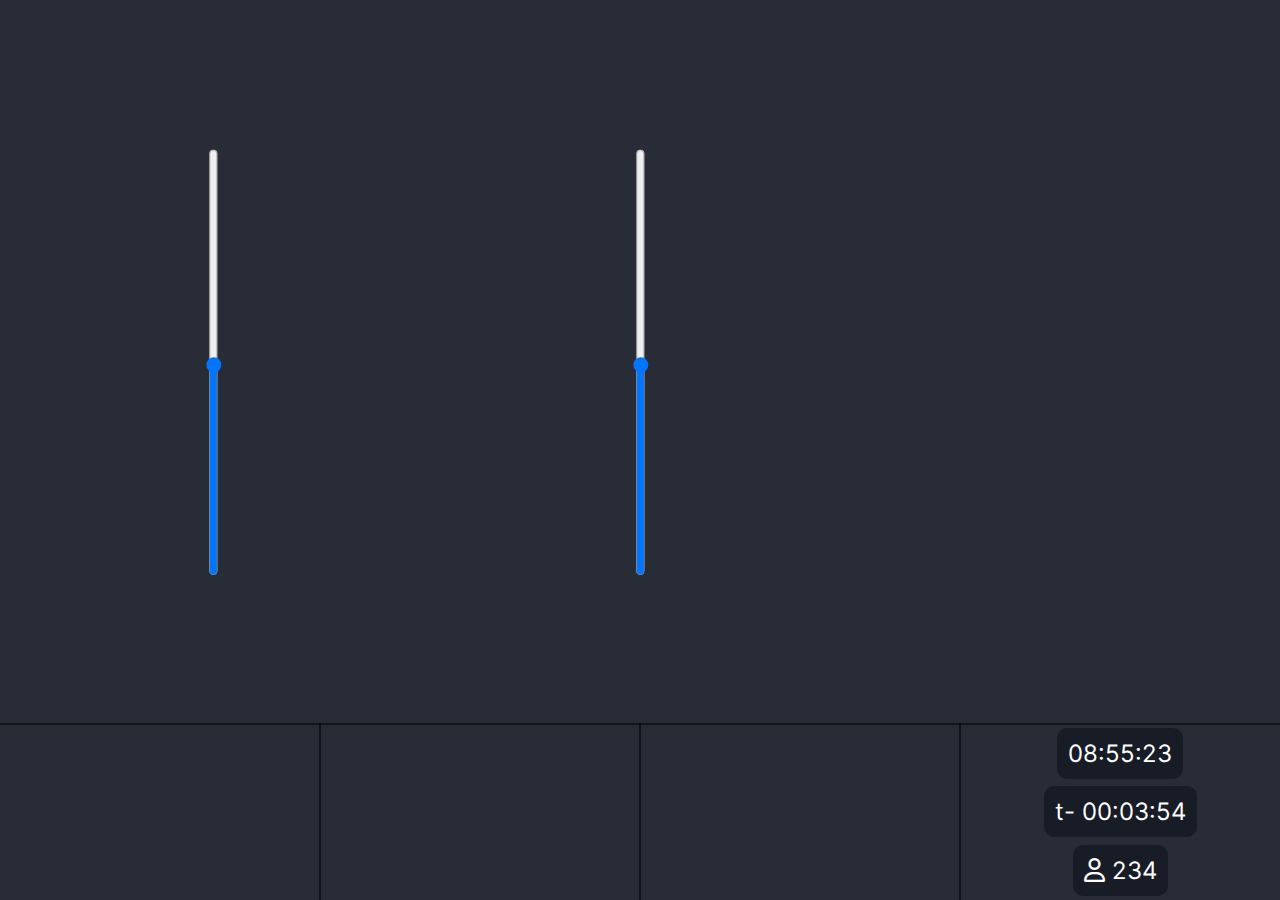
==== index.html @ 0ac71f93 "Add info view CSS" ====
<!DOCTYPE html>
<html lang="de">

<head>
    <meta charset="UTF-8">
    <meta http-equiv="X-UA-Compatible" content="IE=edge">
    <meta name="viewport" content="width=device-width, initial-scale=1.0">
    <title>RadioStationSim</title>
    <link rel="stylesheet" href="./res/css/fonts.css">
    <link rel="stylesheet" href="./res/css/main.css">
    <link rel="stylesheet" href="./res/css/grid.css">
    <link rel="stylesheet" href="./res/fontawesome/css/all.css">
    <link rel="stylesheet" href="./res/css/info_view.css">
    <link rel="stylesheet" href="./res/css/mixer.css">
</head>

<body>
    <div class="main-grid">
        <div class="main-grid_content_view">
            <div class="slider-grid_slider">
                <div class="slider_slider-left">
                    <input type="range" min="1" max="100" value="50" class="slider">
                </div>
                <div class="slider_slider-right">
                    <input type="range" min="1" max="100" value="50" class="slider">
                </div>
            </div>
            <div class="slider-grid_buttons"></div>
        </div>
        <div class="main-grid_left"></div>
        <div class="main-grid_middle"></div>
        <div class="main-grid_right"></div>
        <div class="main-grid_info">
            <div class="info-grid_time" id="info-grid_time"></div>
            <div class="info-grid_time-left">t- 00:03:54</div>
            <div class="info-grid_people"><i class="fa-regular fa-user"></i>&nbsp;234</div>
        </div>
    </div>
    <script src="./res/js/jquery/jquery-3.6.1.min.js"></script>
    <script src="./res/js/clock.js"></script>
</body>

</html>
---- res/css/fonts.css ----
/* inter (regular - latin) */

@font-face {
    font-family: 'Inter';
    font-style: normal;
    font-weight: 400;
    src: url('/res/fonts/inter-v12-latin-regular.eot');
    src: local(''), url('/res/fonts/inter-v12-latin-regular.eot?#iefix') format('embedded-opentype'), /* IE6-IE8 */
    url('/res/fonts/inter-v12-latin-regular.woff2') format('woff2'), /* Super Modern Browsers */
    url('/res/fonts/inter-v12-latin-regular.woff') format('woff'), /* Modern Browsers */
    url('/res/fonts/inter-v12-latin-regular.ttf') format('truetype'), /* Safari, Android, iOS */
    url('/res/fonts/inter-v12-latin-regular.svg#Inter') format('svg');
}


/* dosis (800 - latin) */

@font-face {
    font-family: 'Dosis';
    font-style: normal;
    font-weight: 800;
    src: url('/res/fonts/dosis-v27-latin-800.eot');
    src: local(''), url('/res/fonts/dosis-v27-latin-800.eot?#iefix') format('embedded-opentype'), /* IE6-IE8 */
    url('/res/fonts/dosis-v27-latin-800.woff2') format('woff2'), /* Super Modern Browsers */
    url('/res/fonts/dosis-v27-latin-800.woff') format('woff'), /* Modern Browsers */
    url('/res/fonts/dosis-v27-latin-800.ttf') format('truetype'), /* Safari, Android, iOS */
    url('/res/fonts/dosis-v27-latin-800.svg#Dosis') format('svg');
}


/* ubuntu (500 - latin) */

@font-face {
    font-family: 'Ubuntu';
    font-style: normal;
    font-weight: 500;
    src: url('/res/fonts/ubuntu-v20-latin-500.eot');
    src: local(''), url('/res/fonts/ubuntu-v20-latin-500.eot?#iefix') format('embedded-opentype'), /* IE6-IE8 */
    url('/res/fonts/ubuntu-v20-latin-500.woff2') format('woff2'), /* Super Modern Browsers */
    url('/res/fonts/ubuntu-v20-latin-500.woff') format('woff'), /* Modern Browsers */
    url('/res/fonts/ubuntu-v20-latin-500.ttf') format('truetype'), /* Safari, Android, iOS */
    url('/res/fonts/ubuntu-v20-latin-500.svg#Ubuntu') format('svg');
}
---- res/css/main.css ----
:root {
    --text-color: #ffffff;
    --text2-color: #cccccc;
    --text-lightmode-color: #181c26;
    --background-color: #282c36;
    --background2-color: #181c26;
    --background-light: #dedede;
    --accent-color: #c71111;
    --accent2-color: #f34223;
}

html,
body {
    top: 0;
    left: 0;
    margin: 0;
    padding: 0;
    width: 100%;
    height: 100%;
    transition: 0;
    font-size: 100%;
    font-family: "Inter";
    scroll-behavior: smooth;
    color: var(--text-color);
    background-color: var(--background-color);
}

* {
    box-sizing: border-box;
    -webkit-font-smoothing: antialiased;
    -moz-osx-font-smoothing: grayscale;
}
---- res/css/grid.css ----
.main-grid {
    height: 100vh;
    display: grid;
    grid-template-columns: 1fr 1fr 1fr 1fr;
    grid-template-rows: auto 11rem;
    gap: 0px 0px;
    grid-auto-flow: row;
    grid-template-areas: "main-grid_content_view main-grid_content_view main-grid_content_view main-grid_content_view" "main-grid_left main-grid_middle main-grid_right main-grid_info";
}

.main-grid>* {
    outline: 1px solid #00000088;
}

.main-grid_content_view {
    grid-area: main-grid_content_view;
}

.main-grid_left {
    grid-area: main-grid_left;
}

.main-grid_middle {
    grid-area: main-grid_middle;
}

.main-grid_right {
    grid-area: main-grid_right;
}

.main-grid_info {
    grid-area: main-grid_info;
}
---- res/css/info_view.css ----
.main-grid_info {
    display: grid;
    grid-template-columns: 1fr;
    grid-template-rows: 1fr 1fr 1fr;
    gap: 0px 0px;
    grid-auto-flow: row;
    grid-template-areas: "info-grid_time" "info-grid_time-left" "info-grid_people";
}

.main-grid_info>* {
    display: grid;
    place-items: center;
    padding: 0.5rem;
    margin: auto;
    background-color: var(--background2-color);
    border-style: solid;
    border-radius: 10px;
    border-color: var(--background2-color);
    font-size: 1.5rem;
}

.info-grid_time {
    grid-area: info-grid_time;
}

.info-grid_time-left {
    grid-area: info-grid_time-left;
}

.info-grid_people {
    grid-area: info-grid_people;
    display: inline-block;
}
---- res/css/mixer.css ----
.main-grid_content_view {
    display: grid;
    grid-template-columns: 2fr 1fr;
    grid-template-rows: 1fr;
    gap: 0px 0px;
    grid-auto-flow: row;
    grid-template-areas: "slider-grid_slider slider-grid_buttons";
}

.slider-grid_slider {
    grid-area: slider-grid_slider;
    display: grid;
    grid-template-columns: 1fr 1fr;
    grid-template-rows: 1fr;
    gap: 0px 0px;
    grid-auto-flow: row;
    grid-template-areas: "slider_slider-left slider_slider-right";
}

.slider_slider-left {
    grid-area: slider_slider-left;
    display: grid;
    place-items: center;
}

.slider_slider-right {
    grid-area: slider_slider-right;
    display: grid;
    place-items: center;
}

.slider {
    width: 100%;
    height: 25px;
    rotate: 270deg;
}

.slider-grid_buttons {
    grid-area: slider-grid_buttons;
}
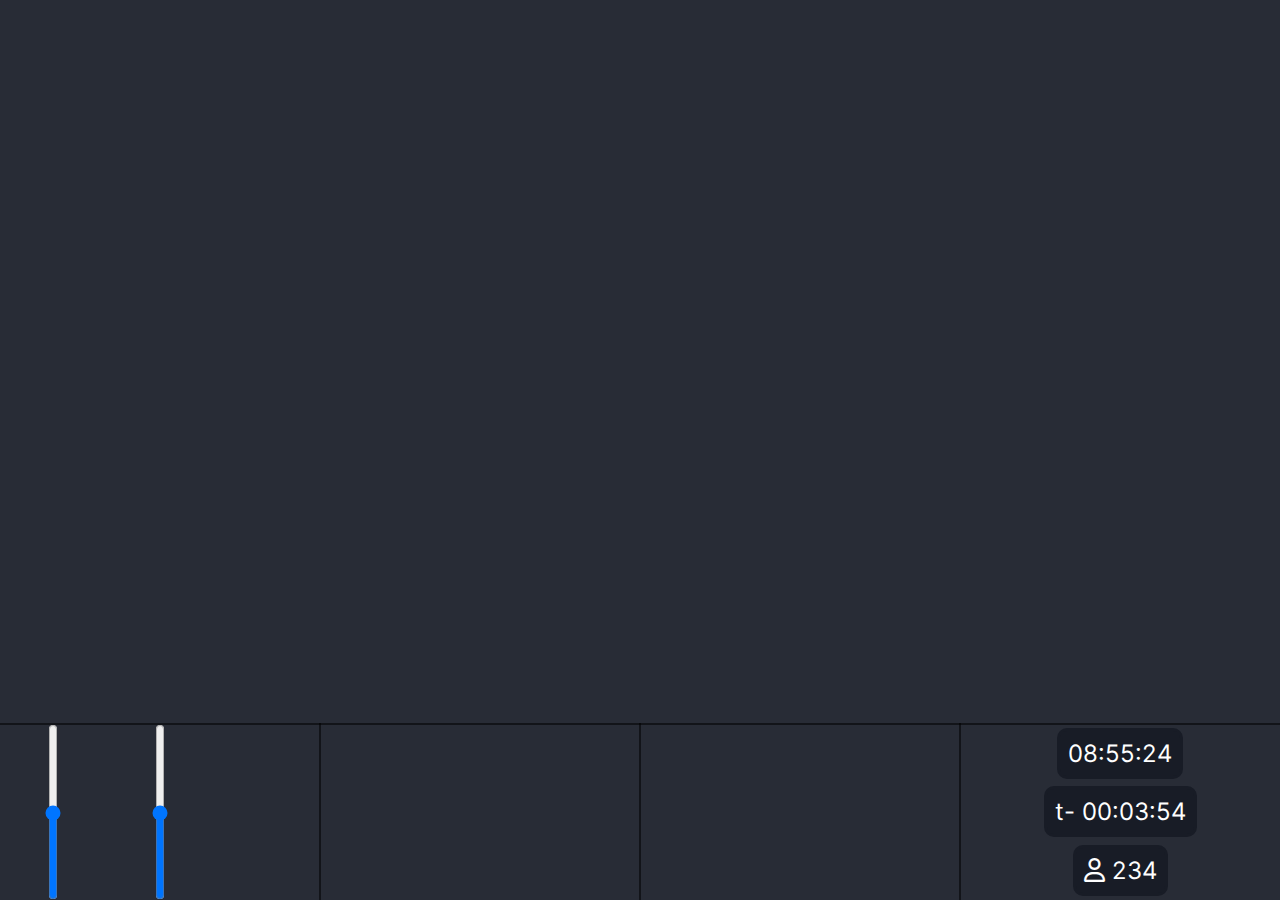
==== commit eea3a9b1: "Change to be responsive to small" ====
--- a/index.html
+++ b/index.html
@@ -16,18 +16,18 @@
 
 <body>
     <div class="main-grid">
-        <div class="main-grid_content_view">
+        <div class="main-grid_content_view"></div>
+        <div class="mixer">
             <div class="slider-grid_slider">
                 <div class="slider_slider-left">
-                    <input type="range" min="1" max="100" value="50" class="slider">
+                    <input type="range" min="1" max="100" value="50" class="slider" orient="vertical">
                 </div>
                 <div class="slider_slider-right">
-                    <input type="range" min="1" max="100" value="50" class="slider">
+                    <input type="range" min="1" max="100" value="50" class="slider" orient="vertical">
                 </div>
             </div>
             <div class="slider-grid_buttons"></div>
         </div>
-        <div class="main-grid_left"></div>
         <div class="main-grid_middle"></div>
         <div class="main-grid_right"></div>
         <div class="main-grid_info">
--- a/res/css/mixer.css
+++ b/res/css/mixer.css
@@ -1,4 +1,5 @@
-.main-grid_content_view {
+.mixer {
+    grid-area: main-grid_left;
     display: grid;
     grid-template-columns: 2fr 1fr;
     grid-template-rows: 1fr;
@@ -30,9 +31,10 @@
 }
 
 .slider {
-    width: 100%;
-    height: 25px;
-    rotate: 270deg;
+    writing-mode: bt-lr;
+    -webkit-appearance: slider-vertical;
+    width: 2rem;
+    height: 100%;
 }
 
 .slider-grid_buttons {
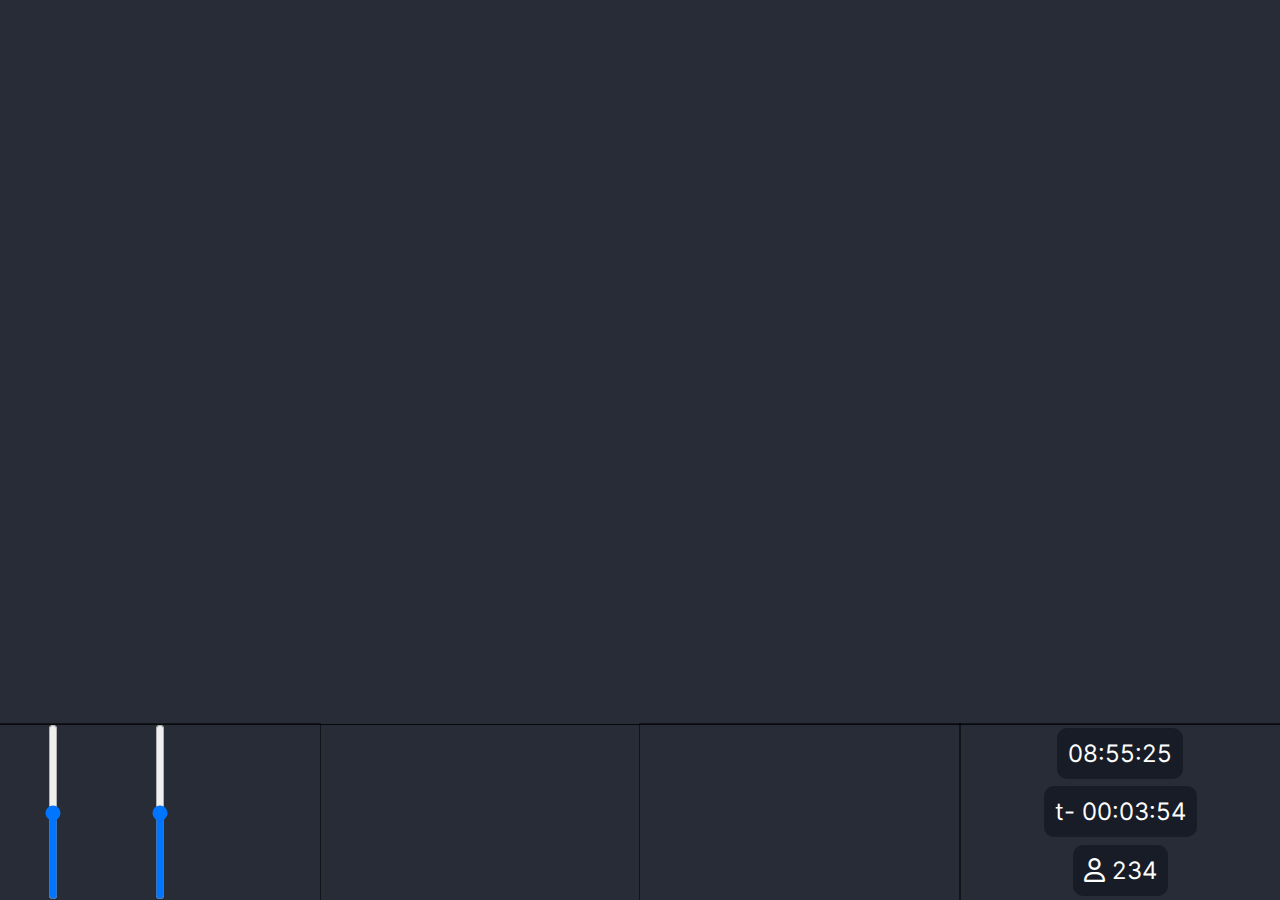
==== commit 7b9a88cf: "Add first playlist grid" ====
--- a/index.html
+++ b/index.html
@@ -12,6 +12,7 @@
     <link rel="stylesheet" href="./res/fontawesome/css/all.css">
     <link rel="stylesheet" href="./res/css/info_view.css">
     <link rel="stylesheet" href="./res/css/mixer.css">
+    <link rel="stylesheet" href="./res/css/playlist.css">
 </head>
 
 <body>
@@ -28,7 +29,15 @@
             </div>
             <div class="slider-grid_buttons"></div>
         </div>
-        <div class="main-grid_middle"></div>
+        <div class="playlist">
+            <div class="playlist-music_header"></div>
+            <div class="player-songs_availible"></div>
+            <div class="player-currently_playing-marquee"></div>
+            <div class="player-time_left"></div>
+            <div class="player-pane_header"></div>
+            <div class="player-queue"></div>
+            <div class="player-queue_header"></div>
+        </div>
         <div class="main-grid_right"></div>
         <div class="main-grid_info">
             <div class="info-grid_time" id="info-grid_time"></div>
--- a/res/css/playlist.css
+++ b/res/css/playlist.css
@@ -0,0 +1,38 @@
+.playlist {
+    grid-area: main-grid_content_view;
+    display: grid;
+    grid-template-columns: 1fr 2fr 1fr;
+    grid-template-rows: 5rem auto 1fr;
+    gap: 0px 0px;
+    grid-auto-flow: row;
+    grid-template-areas: "playlist-music_header player-pane_header player-queue_header" "player-songs_availible player-time_left player-queue" "player-songs_availible player-currently_playing-marquee player-queue";
+}
+
+.playlist-music_header {
+    grid-area: playlist-music_header;
+}
+
+.player-songs_availible {
+    grid-area: player-songs_availible;
+}
+
+.player-currently_playing-marquee {
+    grid-area: player-currently_playing-marquee;
+}
+
+.player-time_left {
+    grid-area: player-time_left;
+    aspect-ratio: 1/1;
+}
+
+.player-pane_header {
+    grid-area: player-pane_header;
+}
+
+.player-queue {
+    grid-area: player-queue;
+}
+
+.player-queue_header {
+    grid-area: player-queue_header;
+}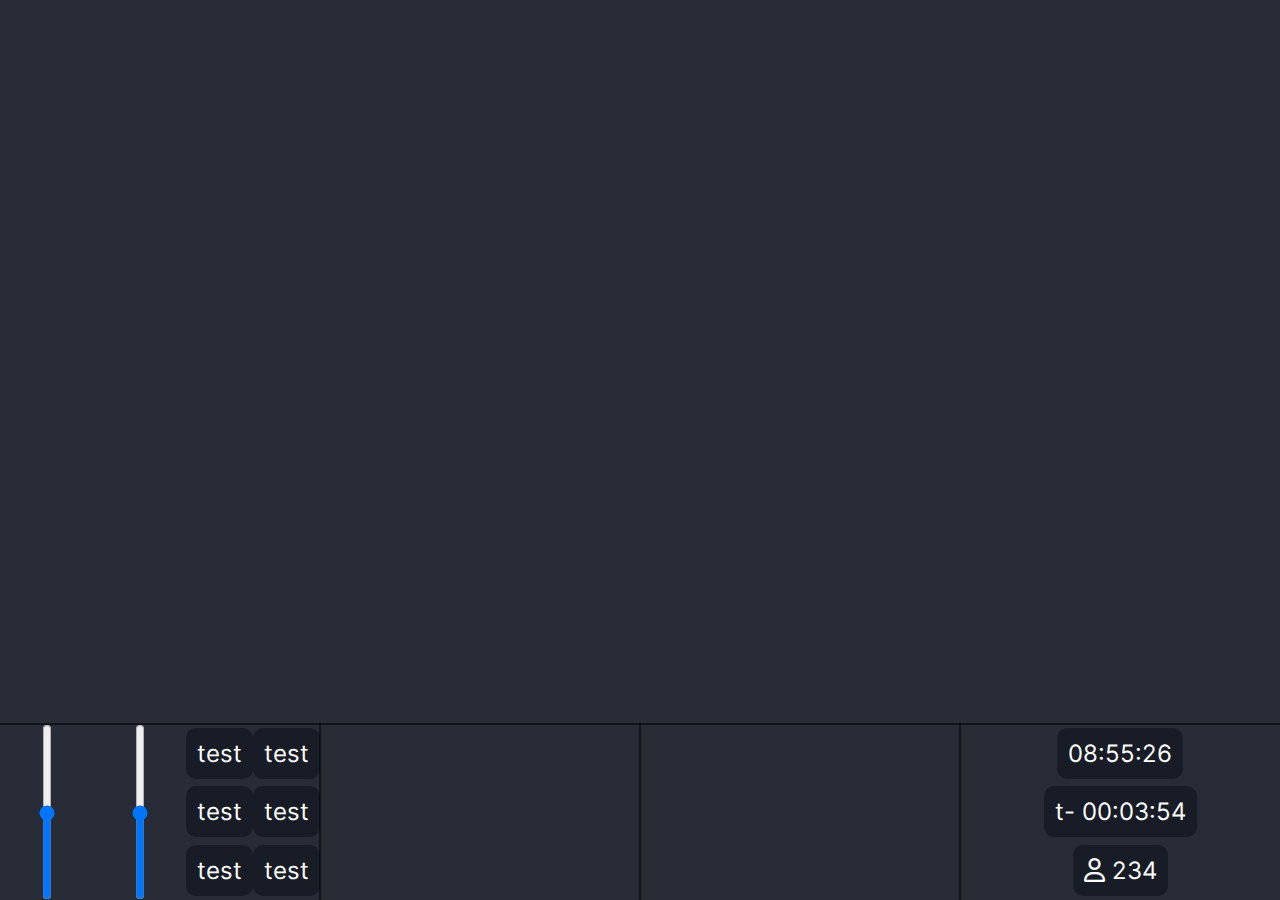
==== commit 4b002099: "add mixer" ====
--- a/index.html
+++ b/index.html
@@ -12,7 +12,6 @@
     <link rel="stylesheet" href="./res/fontawesome/css/all.css">
     <link rel="stylesheet" href="./res/css/info_view.css">
     <link rel="stylesheet" href="./res/css/mixer.css">
-    <link rel="stylesheet" href="./res/css/playlist.css">
 </head>
 
 <body>
@@ -27,17 +26,16 @@
                     <input type="range" min="1" max="100" value="50" class="slider" orient="vertical">
                 </div>
             </div>
-            <div class="slider-grid_buttons"></div>
+            <div class="slider-grid_buttons">
+                <div class="button-top_left">test</div>
+                <div class="button_top_right">test</div>
+                <div class="button_middle-left">test</div>
+                <div class="button_middle-right">test</div>
+                <div class="button_bottom-left">test</div>
+                <div class="button_bottom-right">test</div>
+            </div>
         </div>
-        <div class="playlist">
-            <div class="playlist-music_header"></div>
-            <div class="player-songs_availible"></div>
-            <div class="player-currently_playing-marquee"></div>
-            <div class="player-time_left"></div>
-            <div class="player-pane_header"></div>
-            <div class="player-queue"></div>
-            <div class="player-queue_header"></div>
-        </div>
+        <div class="main-grid_middle"></div>
         <div class="main-grid_right"></div>
         <div class="main-grid_info">
             <div class="info-grid_time" id="info-grid_time"></div>
--- a/res/css/mixer.css
+++ b/res/css/mixer.css
@@ -39,4 +39,51 @@
 
 .slider-grid_buttons {
     grid-area: slider-grid_buttons;
-}+    display: grid;
+    grid-template-columns: 1fr 1fr;
+    grid-template-rows: 1fr 1fr 1fr;
+    grid-auto-columns: 1fr;
+    gap: 0px 0px;
+    grid-auto-flow: row;
+    grid-template-areas:
+      "button-top_left button_top_right"
+      "button_middle-left button_middle-right"
+      "button_bottom-left button_bottom-right";
+}
+
+.slider-grid_buttons>* {
+    display: grid;
+    place-items: center;
+    padding: 0.5rem;
+    margin: auto;
+    background-color: var(--background2-color);
+    border-style: solid;
+    border-radius: 10px;
+    border-color: var(--background2-color);
+    font-size: 1.5rem;
+}
+
+.button-top_left { 
+    grid-area: button-top_left; 
+}
+  
+.button_top_right { 
+    grid-area: button_top_right; 
+}
+  
+.button_middle-left { 
+    grid-area: button_middle-left; 
+}
+  
+.button_middle-right { 
+    grid-area: button_middle-right; 
+}
+  
+.button_bottom-left { 
+    grid-area: button_bottom-left; 
+}
+  
+.button_bottom-right { 
+    grid-area: button_bottom-right; 
+}
+  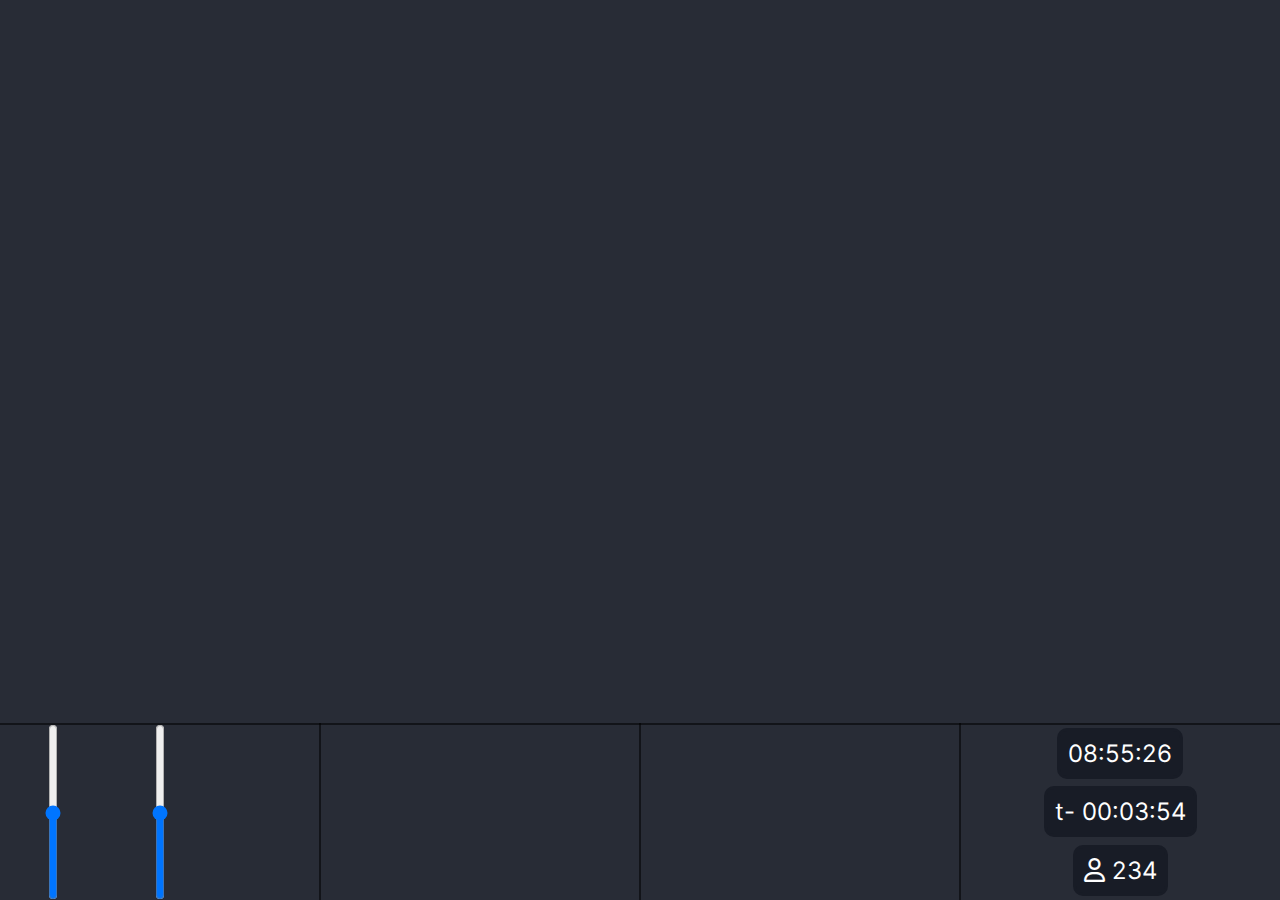
==== commit 9b03f2e6: "Add player list posting mechanism" ====
--- a/index.html
+++ b/index.html
@@ -12,6 +12,7 @@
     <link rel="stylesheet" href="./res/fontawesome/css/all.css">
     <link rel="stylesheet" href="./res/css/info_view.css">
     <link rel="stylesheet" href="./res/css/mixer.css">
+    <link rel="stylesheet" href="./res/css/player.css">
 </head>
 
 <body>
@@ -26,16 +27,18 @@
                     <input type="range" min="1" max="100" value="50" class="slider" orient="vertical">
                 </div>
             </div>
-            <div class="slider-grid_buttons">
-                <div class="button-top_left">test</div>
-                <div class="button_top_right">test</div>
-                <div class="button_middle-left">test</div>
-                <div class="button_middle-right">test</div>
-                <div class="button_bottom-left">test</div>
-                <div class="button_bottom-right">test</div>
+            <div class="slider-grid_buttons"></div>
+        </div>
+        <div class="player">
+            <div class="player-music_header"></div>
+            <div class="player-songs_availible" id="player-songs_availible">
             </div>
+            <div class="player-pane_header"></div>
+            <div class="player-currently_playing-marquee"></div>
+            <div class="player-time_left"></div>
+            <div class="player-queue_header"></div>
+            <div class="player-queue"></div>
         </div>
-        <div class="main-grid_middle"></div>
         <div class="main-grid_right"></div>
         <div class="main-grid_info">
             <div class="info-grid_time" id="info-grid_time"></div>
@@ -45,6 +48,7 @@
     </div>
     <script src="./res/js/jquery/jquery-3.6.1.min.js"></script>
     <script src="./res/js/clock.js"></script>
+    <script src="./res/js/getMusic.js"></script>
 </body>
 
 </html>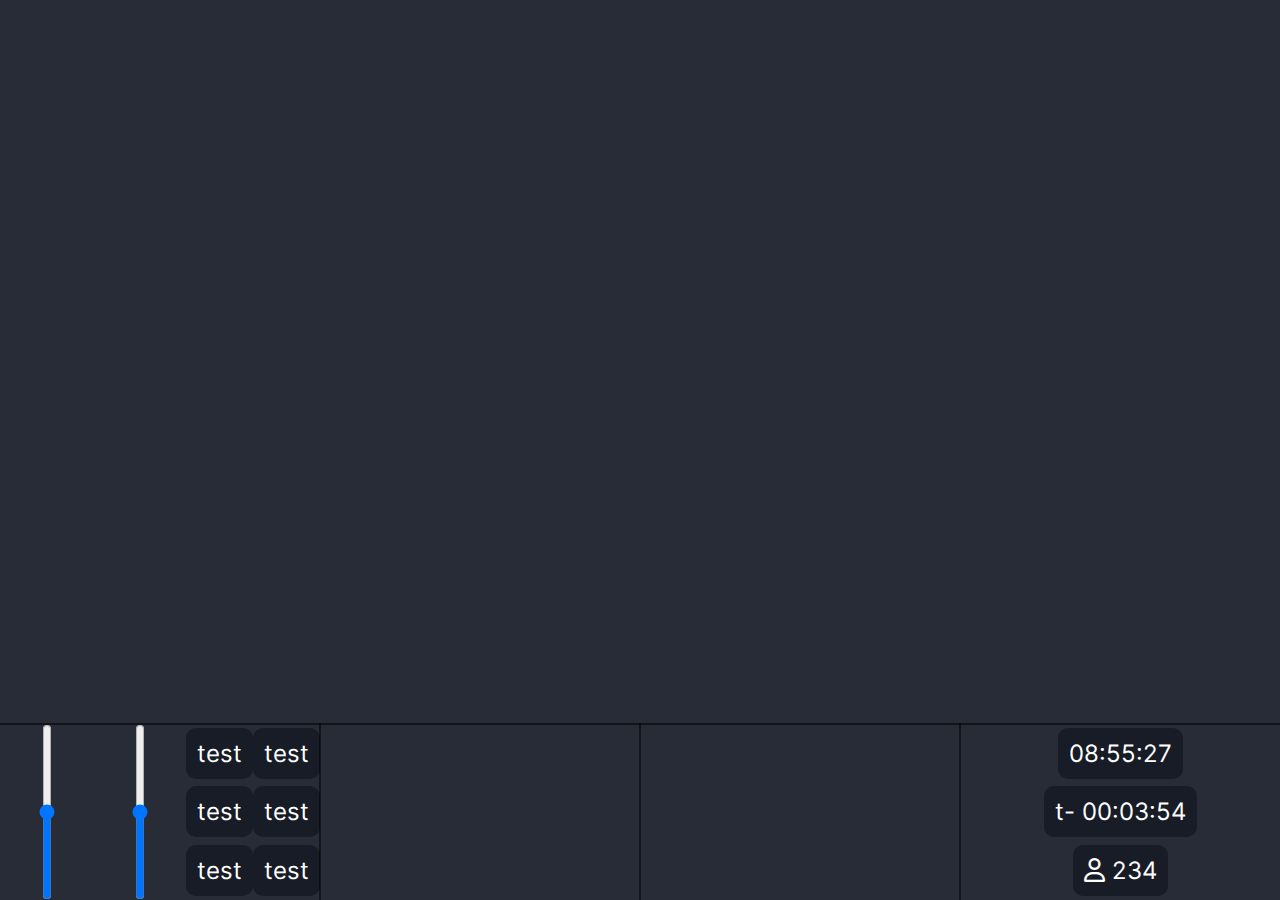
==== commit 51df0f29: "get value from slider" ====
--- a/index.html
+++ b/index.html
@@ -12,7 +12,6 @@
     <link rel="stylesheet" href="./res/fontawesome/css/all.css">
     <link rel="stylesheet" href="./res/css/info_view.css">
     <link rel="stylesheet" href="./res/css/mixer.css">
-    <link rel="stylesheet" href="./res/css/player.css">
 </head>
 
 <body>
@@ -21,24 +20,22 @@
         <div class="mixer">
             <div class="slider-grid_slider">
                 <div class="slider_slider-left">
-                    <input type="range" min="1" max="100" value="50" class="slider" orient="vertical">
+                    <input type="range" min="0" max="100" value="50" class="slider" id="slider-left" orient="vertical">
                 </div>
                 <div class="slider_slider-right">
-                    <input type="range" min="1" max="100" value="50" class="slider" orient="vertical">
+                    <input type="range" min="0" max="100" value="50" class="slider" id="slider-right" orient="vertical">
                 </div>
             </div>
-            <div class="slider-grid_buttons"></div>
+            <div class="slider-grid_buttons">
+                <div class="button-top_left">test</div>
+                <div class="button_top_right">test</div>
+                <div class="button_middle-left">test</div>
+                <div class="button_middle-right">test</div>
+                <div class="button_bottom-left">test</div>
+                <div class="button_bottom-right">test</div>
+            </div>
         </div>
-        <div class="player">
-            <div class="player-music_header"></div>
-            <div class="player-songs_availible" id="player-songs_availible">
-            </div>
-            <div class="player-pane_header"></div>
-            <div class="player-currently_playing-marquee"></div>
-            <div class="player-time_left"></div>
-            <div class="player-queue_header"></div>
-            <div class="player-queue"></div>
-        </div>
+        <div class="main-grid_middle"></div>
         <div class="main-grid_right"></div>
         <div class="main-grid_info">
             <div class="info-grid_time" id="info-grid_time"></div>
@@ -48,7 +45,7 @@
     </div>
     <script src="./res/js/jquery/jquery-3.6.1.min.js"></script>
     <script src="./res/js/clock.js"></script>
-    <script src="./res/js/getMusic.js"></script>
+    <script src="./res/js/slider.js"></script>
 </body>
 
 </html>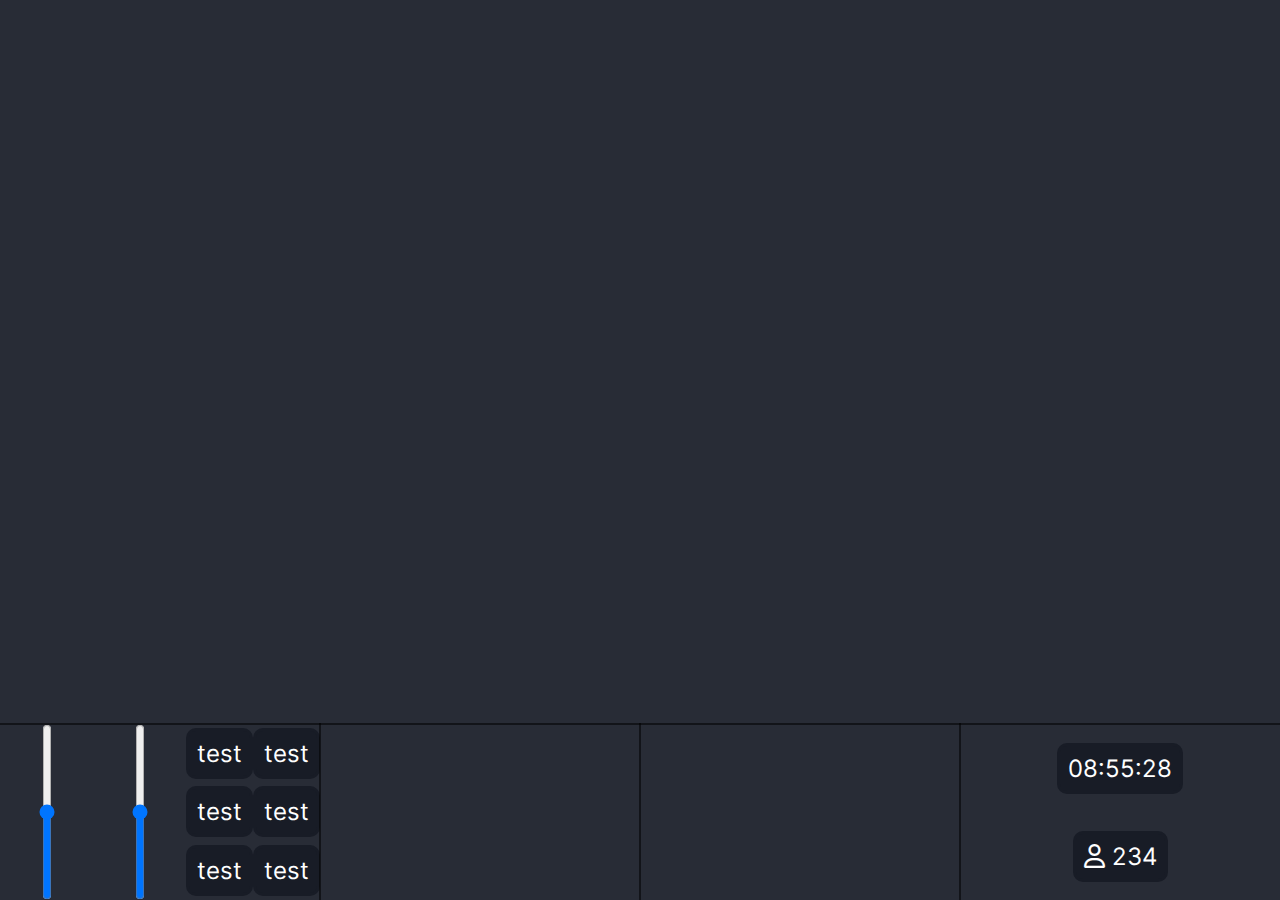
==== commit c689717b: "delete info view time left" ====
--- a/index.html
+++ b/index.html
@@ -39,7 +39,6 @@
         <div class="main-grid_right"></div>
         <div class="main-grid_info">
             <div class="info-grid_time" id="info-grid_time"></div>
-            <div class="info-grid_time-left">t- 00:03:54</div>
             <div class="info-grid_people"><i class="fa-regular fa-user"></i>&nbsp;234</div>
         </div>
     </div>
--- a/res/css/info_view.css
+++ b/res/css/info_view.css
@@ -1,10 +1,10 @@
 .main-grid_info {
     display: grid;
     grid-template-columns: 1fr;
-    grid-template-rows: 1fr 1fr 1fr;
+    grid-template-rows: 1fr 1fr;
     gap: 0px 0px;
     grid-auto-flow: row;
-    grid-template-areas: "info-grid_time" "info-grid_time-left" "info-grid_people";
+    grid-template-areas: "info-grid_time" "info-grid_people";
 }
 
 .main-grid_info>* {
@@ -23,10 +23,6 @@
     grid-area: info-grid_time;
 }
 
-.info-grid_time-left {
-    grid-area: info-grid_time-left;
-}
-
 .info-grid_people {
     grid-area: info-grid_people;
     display: inline-block;
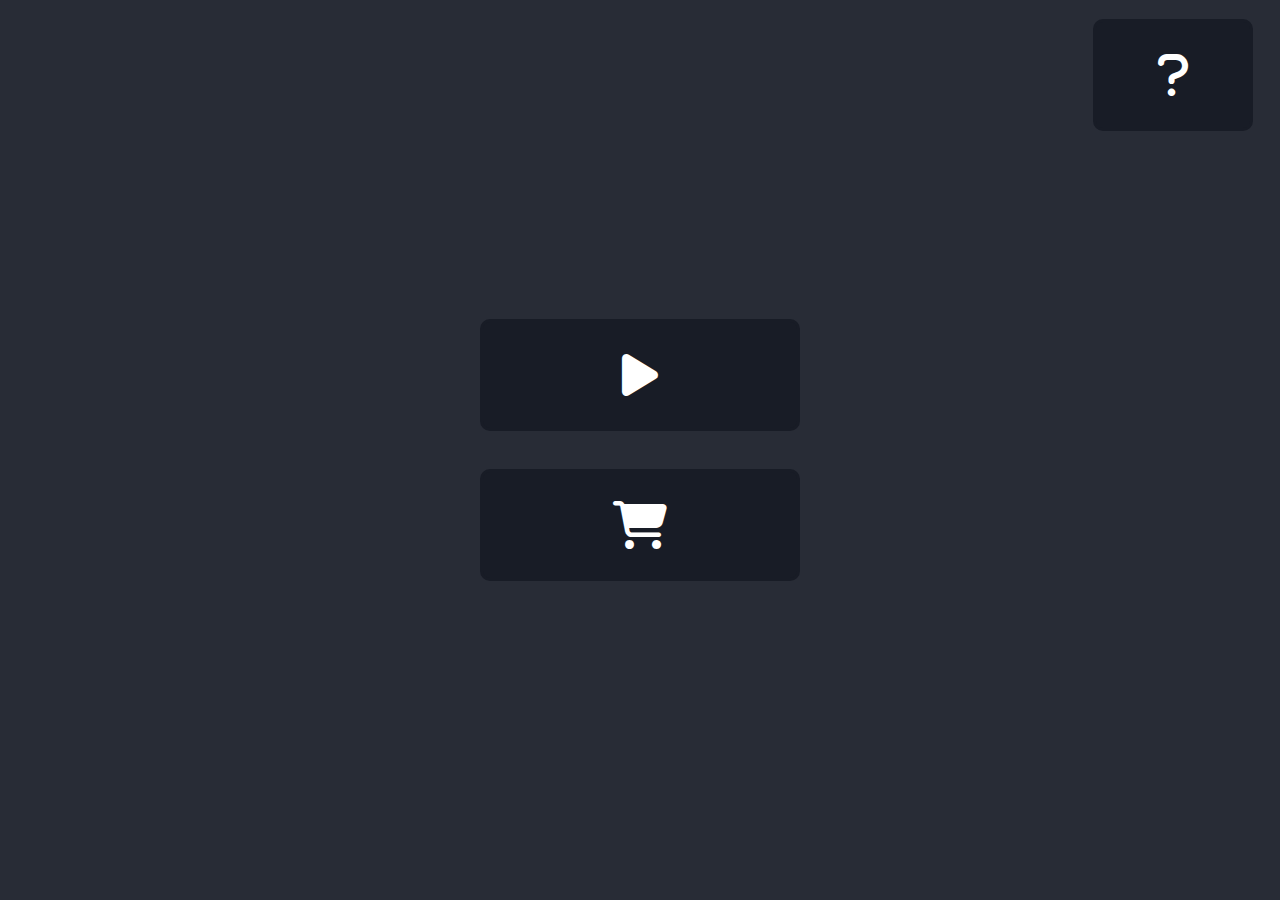
==== commit 09c4ae7c: "menu" ====
--- a/index.html
+++ b/index.html
@@ -1,50 +1,21 @@
 <!DOCTYPE html>
 <html lang="de">
-
 <head>
     <meta charset="UTF-8">
     <meta http-equiv="X-UA-Compatible" content="IE=edge">
     <meta name="viewport" content="width=device-width, initial-scale=1.0">
-    <title>RadioStationSim</title>
     <link rel="stylesheet" href="./res/css/fonts.css">
     <link rel="stylesheet" href="./res/css/main.css">
-    <link rel="stylesheet" href="./res/css/grid.css">
+    <link rel="stylesheet" href="./res/css/menu.css">
     <link rel="stylesheet" href="./res/fontawesome/css/all.css">
-    <link rel="stylesheet" href="./res/css/info_view.css">
-    <link rel="stylesheet" href="./res/css/mixer.css">
+    <title>RadioStationSim</title>
 </head>
-
 <body>
-    <div class="main-grid">
-        <div class="main-grid_content_view"></div>
-        <div class="mixer">
-            <div class="slider-grid_slider">
-                <div class="slider_slider-left">
-                    <input type="range" min="0" max="100" value="50" class="slider" id="slider-left" orient="vertical">
-                </div>
-                <div class="slider_slider-right">
-                    <input type="range" min="0" max="100" value="50" class="slider" id="slider-right" orient="vertical">
-                </div>
-            </div>
-            <div class="slider-grid_buttons">
-                <div class="button-top_left">test</div>
-                <div class="button_top_right">test</div>
-                <div class="button_middle-left">test</div>
-                <div class="button_middle-right">test</div>
-                <div class="button_bottom-left">test</div>
-                <div class="button_bottom-right">test</div>
-            </div>
-        </div>
-        <div class="main-grid_middle"></div>
-        <div class="main-grid_right"></div>
-        <div class="main-grid_info">
-            <div class="info-grid_time" id="info-grid_time"></div>
-            <div class="info-grid_people"><i class="fa-regular fa-user"></i>&nbsp;234</div>
-        </div>
+    <div class="menu">
+        <div class="menu_start" onclick="window.location.href = 'game.html'"><i class="fa-solid fa-play"></i></div>
+        <div class="menu_shop" onclick="window.location.href = 'shop.html'"><i class="fa-solid fa-cart-shopping"></i></div>
+        <div class="menu_tut" onclick="window.location.href = 'tut.html'"><i class="fa-solid fa-question"></i></div>
     </div>
     <script src="./res/js/jquery/jquery-3.6.1.min.js"></script>
-    <script src="./res/js/clock.js"></script>
-    <script src="./res/js/slider.js"></script>
 </body>
-
 </html>--- a/res/css/menu.css
+++ b/res/css/menu.css
@@ -0,0 +1,77 @@
+.menu {  
+    display: grid; 
+    grid-auto-columns: 1fr; 
+    grid-template-columns: 1fr 1fr 1fr 1fr 1fr 1fr; 
+    grid-template-rows: 1fr 1fr 1fr 1fr 1fr 1fr; 
+    gap: 0px 0px; 
+    grid-template-areas: 
+      ". . . . . menu_tut"
+      ". . . . . ."
+      ". . menu_start menu_start . ."
+      ". . menu_shop menu_shop . ."
+      ". . . . . ."
+      ". . . . . ."; 
+      height: 100%;
+  }
+  
+.menu_start { 
+    grid-area: menu_start; 
+    display: grid;
+    place-items: center;
+    /* padding: 10%; */
+    margin: auto;
+    background-color: var(--background2-color);
+    border-style: solid;
+    border-radius: 10px;
+    border-color: var(--background2-color);
+    font-size: 3rem;
+    height: 75%;
+    width: 75%;
+    color: white;
+    text-decoration: none;
+    cursor: pointer;
+    transition:0.2s;
+}
+  
+.menu_shop { 
+    grid-area: menu_shop; 
+    display: grid;
+    place-items: center;
+    /* padding: 10%; */
+    margin: auto;
+    background-color: var(--background2-color);
+    border-style: solid;
+    border-radius: 10px;
+    border-color: var(--background2-color);
+    font-size: 3rem;
+    height: 75%;
+    width: 75%;
+    color: white;
+    text-decoration: none;
+    cursor: pointer;
+    transition:0.2s;
+}
+
+.menu_tut { 
+    grid-area: menu_tut; 
+    display: grid;
+    place-items: center;
+    /* padding: 10%; */
+    margin: auto;
+    background-color: var(--background2-color);
+    border-style: solid;
+    border-radius: 10px;
+    border-color: var(--background2-color);
+    font-size: 3rem;
+    height: 75%;
+    width: 75%;
+    color: white;
+    text-decoration: none;
+    cursor: pointer;
+    transition:0.2s;
+}
+
+.menu_shop:hover, .menu_start:hover, .menu_tut:hover {
+    transform: scale(1.1);
+    color: var(--accent-color);
+}